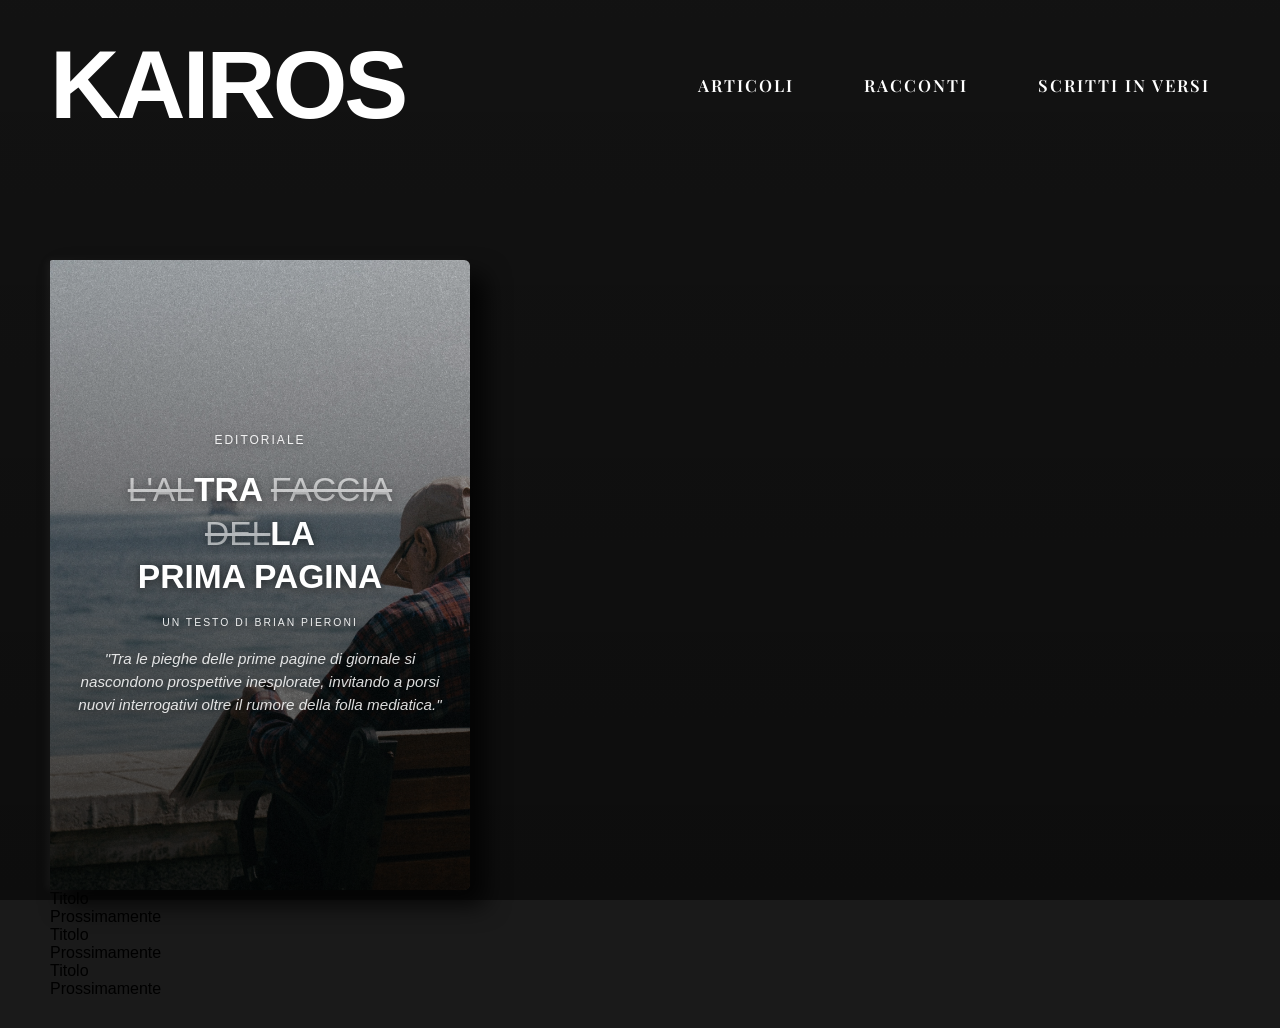
==== index.html @ 722c8439 "Update index.html" ====
<!DOCTYPE html>
<html lang="it">
<head>
    <meta charset="UTF-8">
    <meta name="viewport" content="width=device-width, initial-scale=1.0">
    <title>Kairos - L'altra faccia della prima pagina</title>
    
    <!-- Importazione dei font eleganti da Google -->
    <link rel="preconnect" href="https://fonts.googleapis.com">
    <link rel="preconnect" href="https://fonts.gstatic.com" crossorigin>
    <link href="https://fonts.googleapis.com/css2?family=Playfair+Display:ital,wght@0,400;0,600;0,800;1,400&display=swap" rel="stylesheet">
    
    <!-- Link al tuo file CSS -->
    <link rel="stylesheet" href="style.css?v=14">
</head>
<body>
    <div class="background-wrapper">
        
        <!-- ================= HEADER E MENU ================= -->
        <!-- Qui c'è il titolo KAIROS e le tue tre sezioni, intatti -->
        <header>
            <div class="logo">
                <a href="index.html">KAIROS</a>
            </div>
            <nav>
                <ul>
                    <li><a href="articoli.html">ARTICOLI</a></li>
                    <li><a href="racconti.html">RACCONTI</a></li>
                    <li><a href="scritti-in-versi.html">SCRITTI IN VERSI</a></li>
                </ul>
            </nav>
        </header>

        <!-- ================= CONTENUTO PRINCIPALE ================= -->
        <!-- Qui ci sono i due riquadri posizionati al di sotto di Kairos -->
                <!-- ================= CONTENUTO PRINCIPALE ================= -->
                <main>
            <div class="main-shelving-unit">
                
                <div class="shelf-vertical">
                    <div class="cinematic-text-box" style="background-image: url('Gray Retro Cinematic Documentary Film Launching Poster.png');">
                        <div class="box-overlay"></div>
                        <div class="cinematic-content">
                            <div class="cinematic-date">EDITORIALE</div>
                            <h2 style="font-size: 2.1rem; margin-bottom: 20px; line-height: 1.2;">
                                <del style="opacity: 0.6; font-weight: 300;">L'AL</del><strong>TRA</strong> 
                                <del style="opacity: 0.6; font-weight: 300;">FACCIA DEL</del><strong>LA</strong><br>
                                <strong>PRIMA PAGINA</strong>
                            </h2>
                            <div class="cinematic-author">Un testo di Brian Pieroni</div>
                            <p class="cinematic-quote" style="font-size: 0.95rem; line-height: 1.5;">
                                "Tra le pieghe delle prime pagine di giornale si nascondono prospettive inesplorate, 
                                invitando a porsi nuovi interrogativi oltre il rumore della folla mediatica."
                            </p>
                        </div>
                    </div>
                </div>

                <div class="shelf-horizontal">
                    
                    <div class="shelf-row top-shelf">
                        <div class="mini-book">Titolo<br>Prossimamente</div>
                        <div class="mini-book">Titolo<br>Prossimamente</div>
                    </div>
                    
                    <div class="shelf-row bottom-shelf">
                        <div class="mini-book">Titolo<br>Prossimamente</div>
                    </div>
    </div>
</body>
</html>
---- style.css ----
@import url('https://fonts.googleapis.com/css2?family=Playfair+Display:ital,wght@0,400;0,600&display=swap');
/* --- Reset di base --- */
* {
    margin: 0;
    padding: 0;
    box-sizing: border-box;
    font-family: 'Helvetica Neue', Arial, sans-serif;
}

body, html {
    height: 100%;
    background-color: #1a1a1a;
}

/* --- Sfondo a tutto schermo con overlay scuro --- */
.background-wrapper {
    position: relative;
    width: 100%;
    min-height: 100vh;
    background-image: linear-gradient(rgba(0, 0, 0, 0.3), rgba(0, 0, 0, 0.5)), url('https://images.unsplash.com/photo-1497032628192-86f99bcd76bc?q=80&w=2070');
    background-size: cover;
    background-position: center;
    background-attachment: fixed; 
    padding: 30px 50px;
}

/* --- Header e Navigazione --- */
header {
    display: flex;
    justify-content: space-between;
    align-items: center;
    margin-bottom: 120px;
    position: relative; 
    z-index: 9999; 
}

.logo a {
    font-size: 6rem;
    font-weight: 800;
    color: white;
    letter-spacing: -3px;
    text-transform: uppercase;
    text-decoration: none;
}

nav ul {
    display: flex;
    gap: 30px;
    list-style: none;
}

nav a {
    color: white;
    text-decoration: none;
    font-family: 'Playfair Display', 'Times New Roman', serif; /* Applica il font elegante */
    font-size: 1.05rem; /* Leggermente ingrandito per favorire la lettura */
    font-weight: 600;
    letter-spacing: 2px; /* Dà respiro alle lettere */
    display: inline-block; 
    padding: 15px 20px; 
    transition: color 0.2s ease;
}

nav a:hover {
    color: #2b78e4;
}

/* --- Contenitore Principale --- */
.container {
    max-width: 1300px;
    margin: 0 auto;
}

/* --- Titolo Evidenziato --- */
.main-heading {
    margin-bottom: 40px;
}

.highlight {
    background-color: white;
    color: black;
    font-size: 2.2rem;
    font-weight: 800;
    padding: 10px 15px;
    display: inline-block;
    letter-spacing: 1px;
}

.highlight del {
    font-weight: 500;
    color: #333;
}

/* =========================================
   STILI DELLA HOME PAGE (Griglia e Slider)
   ========================================= */

.content-grid {
    display: flex;
    flex-direction: column; /* Impila i riquadri uno sotto l'altro */
    gap: 50px; /* Crea un bel respiro tra l'editoriale e le letture */
    align-items: stretch;
}


/* =========================================
   Nuovo Box Letture: Effetto Apertura a Libro 3D
   ========================================= */
.book-container {
    width: 100%;
    max-width: 550px; /* Proporzione ideale per far apparire il riquadro come un vero libro */
    margin: 0 auto;
    perspective: 1500px; /* Crea la profondità per l'effetto 3D */
    padding: 10px 0;
}

.book {
    position: relative;
    width: 100%;
    aspect-ratio: 4 / 3; /* Rapporto ideale per dare spazio ai titoli dell'indice */
    min-height: 400px;
    transform-style: preserve-3d;
    transition: transform 0.5s ease;
}

/* Pagina Interna (L'Indice del Libro) */
.book-inside {
    position: absolute;
    top: 0; left: 0; width: 100%; height: 100%;
    background-color: #faf6eb; /* Splendido colore carta pergamena/avorio */
    padding: 40px 30px;
    display: flex;
    flex-direction: column;
    justify-content: center;
    align-items: center;
    box-shadow: inset 7px 0 20px rgba(0,0,0,0.15), 0 10px 25px rgba(0,0,0,0.2); /* Ombra realistica nella piega della rilegatura */
    border-radius: 0 4px 4px 0;
}

.book-inside h3 {
    font-family: 'Playfair Display', serif;
    font-size: 1.6rem;
    color: #111;
    margin-bottom: 25px;
    letter-spacing: 4px;
    border-bottom: 1px solid #ddd;
    padding-bottom: 8px;
    width: 50%;
    text-align: center;
}

.book-inside ul {
    list-style: none;
    padding: 0;
    margin: 0;
    width: 100%;
    text-align: center;
}

.book-inside li {
    margin-bottom: 18px;
}

/* Titoli dei libri nell'indice col font Playfair Display elegante */
/* Pagina Interna (L'Indice del Libro) */
.book-inside {
    position: absolute;
    top: 0; left: 0; width: 100%; height: 100%;
    background-color: #faf6eb;
    padding: 40px 30px;
    display: flex;
    flex-direction: column;
    justify-content: center;
    align-items: center;
    
    /* === EFFETTO FOGLI DI CARTA === */
    box-shadow: 
        inset 15px 0 30px rgba(0,0,0,0.12), /* Ombra curva profonda della rilegatura */
        3px 0 0 #fdfbf7,   /* Pagina 1 */
        4px 0 0 #dcd8c8,   /* Ombra tra le pagine */
        5px 0 0 #fdfbf7,   /* Pagina 2 */
        6px 0 0 #dcd8c8,   /* Ombra tra le pagine */
        7px 0 0 #fdfbf7,   /* Pagina 3 */
        12px 5px 20px rgba(0,0,0,0.25); /* Ombra del libro sul tavolo */
        
    border-radius: 2px 6px 6px 2px; /* Angoli destri leggermente arrotondati come i veri libri */
}


.book-cover {
    position: absolute;
    top: 0; left: 0; width: 100%; height: 100%;
    background-color: #333; 
    
    /* QUI DEVE ESSERCI IL NOME ESATTO TROVATO SU GITHUB */
    background-image: url('1160713.jpeg'); 
    
    background-size: cover;
    background-position: center;
    display: flex;
    justify-content: center;
    align-items: center;
    z-index: 5;
    transform-origin: left center;
    transition: transform 1.6s cubic-bezier(0.2, 0.9, 0.3, 1), box-shadow 1.6s ease;
    box-shadow: 5px 0 15px rgba(0,0,0,0.3);
    backface-visibility: hidden;
    border-radius: 0 4px 4px 0;
}

    
    /* === APERTURA RALLENTATA === */
    /* Portata a 1.6 secondi per un movimento dolce, pesante e solenne */
    transition: transform 1.6s cubic-bezier(0.2, 0.9, 0.3, 1), box-shadow 1.6s ease;
    
    box-shadow: 5px 0 15px rgba(0,0,0,0.3);
    backface-visibility: hidden;
    border-radius: 0 4px 4px 0;
}

}

.letture-overlay {
    position: absolute;
    top: 0; left: 0; right: 0; bottom: 0;
    background: rgba(0, 0, 0, 0.45);
}

.letture-title {
    position: relative;
    z-index: 2;
    color: white;
    font-family: 'Helvetica Neue', Helvetica, Arial, sans-serif;
    font-size: 3.5rem;
    font-weight: 800;
    letter-spacing: 6px;
    text-transform: uppercase;
    text-shadow: 0 4px 15px rgba(0,0,0,0.6);
    margin: 0;
}

/* === L'EFFETTO APERTURA === */
/* Quando l'utente passa il mouse sopra il blocco, la copertina ruota verso sinistra svelando l'indice sottostante */
.book-container:hover .book-cover {
    transform: rotateY(-140deg);
    box-shadow: -10px 10px 25px rgba(0,0,0,0.4);
}

/* =========================================
   Box di Testo Destro (Locandina Home)
   ========================================= */
/* =========================================
   Box di Testo Destro (Locandina Home)
   ========================================= */
/* =========================================
   1. Scaffale e Libro Editoriale
   ========================================= */

/* La nicchia della libreria */
.shelf-niche {
    width: 100%;
    max-width: 750px; /* Larghezza totale del mobile */
    margin: 0 auto;
    padding: 40px 60px; /* Lo spazio vuoto attorno al libro */
    background-color: #18110b; /* Il buio profondo dentro lo scaffale */
    
    /* I bordi che simulano il legno */
    border-top: 15px solid #3b2818; 
    border-left: 15px solid #3b2818;
    border-right: 15px solid #3b2818;
    border-bottom: 30px solid #2a1c10; /* La mensola vera e propria, più spessa */
    
    box-shadow: 
        inset 0 30px 40px rgba(0,0,0,0.9), /* Ombra della mensola superiore all'interno */
        0 15px 25px rgba(0,0,0,0.4); /* L'ombra dell'intero scaffale sulla parete del sito */
    border-radius: 4px;
    display: flex;
    justify-content: center;
}

/* Il libro (ex riquadro panoramico) */
.cinematic-text-box {
    position: relative;
    width: 100%;
    max-width: 420px; /* Molto più stretto, proporzione da libro */
    aspect-ratio: 2 / 3; /* Costringe il riquadro a mantenere una forma verticale */
    min-height: auto; 
    background-size: cover;
    background-position: center;
    display: flex;
    flex-direction: column;
    justify-content: center;
    align-items: center;
    text-align: center;
    padding: 30px 20px;
    
    /* Ombra del libro stesso sulla mensola + riflesso sul dorso */
    box-shadow: 15px 15px 25px rgba(0,0,0,0.8), -3px 0 10px rgba(255,255,255,0.05);
    border-radius: 2px 6px 6px 2px; /* Il lato destro è leggermente curvo come i fogli */
    overflow: hidden;
    transition: transform 0.3s ease;
}

.cinematic-text-box:hover {
    transform: scale(1.02); /* Un leggero zoom quando ci passi sopra */
}

/* L'overlay agisce SOLO dentro il riquadro. È quasi trasparente in alto e sfuma allo scuro in basso dove c'è il testo */
.box-overlay {
    position: absolute;
    top: 0; left: 0; right: 0; bottom: 0;
    background: linear-gradient(to bottom, rgba(0,0,0,0.1) 0%, rgba(0,0,0,0.7) 100%);
    z-index: 1;
}

/* Evitiamo ingrandimenti strani su schermi piccoli */
.cinematic-text-box:hover {
    transform: scale(1.01);
}
/* =========================================
   STILI DELLE PAGINE ARCHIVIO (Locandina 4:5)
   ========================================= */

.cinematic-list {
    display: flex;
    flex-wrap: wrap; /* Permette alle locandine di andare a capo */
    gap: 30px; /* Spazio tra una locandina e l'altra */
    justify-content: center; /* Centra le locandine sulla riga */
    margin-top: 40px;
    margin-bottom: 80px;
}

.cinematic-item {
    position: relative;
    width: 320px; /* Larghezza del riquadro su desktop */
    aspect-ratio: 4 / 5; /* Forza magicamente la proporzione esatta a 4:5 */
    height: auto; 
    min-height: auto;
    background-size: cover;
    background-position: center;
    /* Rimosso il background-attachment: fixed perché sui riquadri piccoli crea un effetto disallineato */
    text-decoration: none;
    display: flex;
    flex-direction: column;
    justify-content: center;
    align-items: center;
    text-align: center;
    padding: 25px;
    box-shadow: 0 15px 35px rgba(0,0,0,0.4);
    overflow: hidden;
    transition: transform 0.3s ease, box-shadow 0.3s ease;
}

/* Leggero sollevamento al passaggio del mouse */
.cinematic-item:hover {
    transform: translateY(-8px);
    box-shadow: 0 20px 45px rgba(0,0,0,0.6);
}

.cinematic-overlay {
    position: absolute;
    top: 0; left: 0; right: 0; bottom: 0;
    background: linear-gradient(to bottom, rgba(0,0,0,0.3), rgba(0,0,0,0.7));
    z-index: 1;
    transition: background 0.5s ease;
}

.cinematic-item:hover .cinematic-overlay {
    background: linear-gradient(to bottom, rgba(0,0,0,0.2), rgba(0,0,0,0.5));
}

.cinematic-content {
    position: relative;
    z-index: 2;
    color: white;
    text-shadow: 0 2px 10px rgba(0,0,0,0.6);
}

.cinematic-date {
    font-size: 0.75rem;
    letter-spacing: 2px;
    text-transform: uppercase;
    margin-bottom: 20px;
    opacity: 0.9;
}

/* Titolo ridimensionato per il formato 4:5 */
.cinematic-content h2 {
    font-family: 'Playfair Display', 'Times New Roman', serif;
    font-size: 2.2rem;
    font-weight: 400;
    line-height: 1.1;
    margin-bottom: 20px;
    letter-spacing: 0px;
}

.cinematic-author {
    font-size: 0.7rem;
    letter-spacing: 3px;
    text-transform: uppercase;
    margin-bottom: 25px;
    opacity: 0.9;
}

.cinematic-quote {
    font-size: 0.95rem;
    font-style: italic;
    opacity: 0.85;
    line-height: 1.5;
}

/* =========================================
   RESPONSIVE: SMARTPHONE E TABLET 
   ========================================= */
/* =========================================
   RESPONSIVE: SMARTPHONE E TABLET 
   ========================================= */

@media (max-width: 850px) {
    /* Riduci i margini della pagina */
    .background-wrapper {
        padding: 20px 10px;
    }

    /* Riorganizza Header e Menu in verticale */
    header {
        flex-direction: column;
        gap: 20px;
        margin-bottom: 50px;
    }
    
    .logo a {
        font-size: 3.5rem;
        letter-spacing: -1px;
    }

    nav ul {
        flex-wrap: wrap;
        justify-content: center;
        gap: 15px;
    }

    nav a {
        padding: 10px;
        font-size: 0.85rem;
    }

    /* Titolo Home */
    .highlight {
        font-size: 1.6rem;
    }

      /* Griglia in colonna per la Home - Ordine invertito per far salire l'editoriale */
       /* Griglia in colonna per la Home */
    .content-grid {
        display: flex;
        flex-direction: column; /* Assicurati che NON ci sia scritto column-reverse */
        gap: 20px;
    }

    .slider-area {
        min-height: 300px;
    }

    .slider-title {
        font-size: 1.1rem;
        padding: 30px 20px 15px 20px;
    }

           .cinematic-text-box {
        padding: 40px 20px;
        min-height: 380px;
    }
    }

    /* Adattamenti Locandina 4:5 per Cellulari (Pagine Archivio) */
    .cinematic-list {
        gap: 40px; /* Un po' più di respiro tra una e l'altra sul telefono */
    }

    .cinematic-item {
        width: 100%;
        max-width: 320px; /* Limite di larghezza per non sbordare */
        aspect-ratio: 4 / 5;
        height: auto;
        padding: 20px;
        margin: 0 auto; /* Centra perfettamente la locandina nello schermo */
    }
    
    .cinematic-content h2 {
        font-size: 1.8rem;
        margin-bottom: 15px;
    }
    
    .cinematic-author {
        font-size: 0.65rem;
        letter-spacing: 2px;
        margin-bottom: 20px;
    }
    
    .cinematic-quote {
        font-size: 0.9rem;
    }
    /* Adattamenti Libro 3D per Cellulari */
    .book-container {
        max-width: 100%;
        perspective: 1200px;
    }

    .book {
        aspect-ratio: auto;
        min-height: 350px;
    }

    .book-inside {
        padding: 30px 15px;
    }

    .book-inside h3 {
        font-size: 1.3rem;
        margin-bottom: 15px;
    }

    .book-inside li a {
        font-size: 1.15rem;
        margin-bottom: 5px;
    }

    .letture-title {
        font-size: 2.5rem;
    }
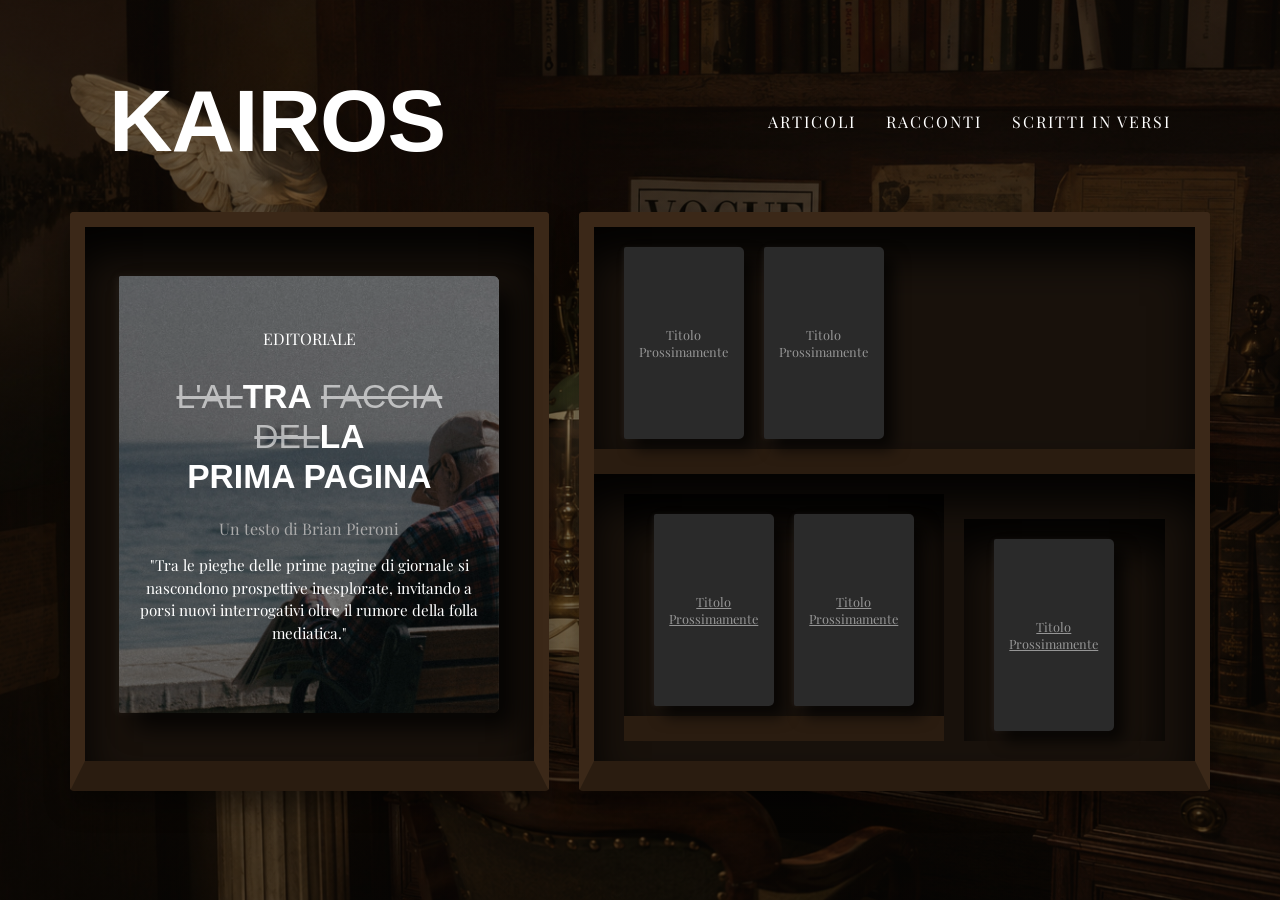
==== commit fb3b0c22: "Update index.html" ====
--- a/index.html
+++ b/index.html
@@ -64,8 +64,15 @@
                     </div>
                     
                     <div class="shelf-row bottom-shelf">
-                        <div class="mini-book">Titolo<br>Prossimamente</div>
+                                           <!-- Ripiano Superiore -->
+                    <div class="shelf-row top-shelf">
+                        <!-- Sostituisci "pagina-articolo.html" con il link vero e proprio del tuo scritto -->
+                        <a href="pagina-articolo.html" target="_blank" class="mini-book">Titolo<br>Prossimamente</a>
+                        <a href="pagina-articolo-2.html" target="_blank" class="mini-book">Titolo<br>Prossimamente</a>
                     </div>
-    </div>
-</body>
-</html>
+                    
+                    <!-- Ripiano Inferiore -->
+                    <div class="shelf-row bottom-shelf">
+                        <a href="pagina-articolo-3.html" target="_blank" class="mini-book">Titolo<br>Prossimamente</a>
+                    </div>
+
--- a/style.css
+++ b/style.css
@@ -1,115 +1,223 @@
-@import url('https://fonts.googleapis.com/css2?family=Playfair+Display:ital,wght@0,400;0,600&display=swap');
-/* --- Reset di base --- */
+/* =========================================
+   IMPOSTAZIONI GENERALI E HEADER
+   ========================================= */
 * {
+    box-sizing: border-box;
+}
+
+body {
     margin: 0;
     padding: 0;
-    box-sizing: border-box;
-    font-family: 'Helvetica Neue', Arial, sans-serif;
-}
-
-body, html {
-    height: 100%;
-    background-color: #1a1a1a;
-}
-
-/* --- Sfondo a tutto schermo con overlay scuro --- */
+    font-family: 'Playfair Display', serif;
+    background-color: #0a0a0a; /* Sfondo scuro attorno agli scaffali */
+    color: #ffffff;
+}
+/* --- Sfondo a tutto schermo con overlay Inchiostro e Legno Antico (SCHIARITO) --- */
 .background-wrapper {
     position: relative;
     width: 100%;
     min-height: 100vh;
-    background-image: linear-gradient(rgba(0, 0, 0, 0.3), rgba(0, 0, 0, 0.5)), url('https://images.unsplash.com/photo-1497032628192-86f99bcd76bc?q=80&w=2070');
+    
+    /* Ridotta l'opacità del filtro (ora a 0.35 e 0.55) per far risaltare la foto del tuo scrittoio */
+    background-image: linear-gradient(rgba(24, 17, 11, 0.35), rgba(10, 8, 5, 0.55)), url('EAD7E693-E516-4AEA-88E5-128EF74294D5.png');
+    
     background-size: cover;
     background-position: center;
     background-attachment: fixed; 
     padding: 30px 50px;
 }
 
-/* --- Header e Navigazione --- */
+
+
 header {
     display: flex;
     justify-content: space-between;
     align-items: center;
-    margin-bottom: 120px;
-    position: relative; 
-    z-index: 9999; 
+    padding: 40px 5%;
 }
 
 .logo a {
-    font-size: 6rem;
+    font-family: 'Helvetica Neue', Helvetica, Arial, sans-serif;
+    font-size: 5.5rem; /* Dimensione del titolo ingrandita */
     font-weight: 800;
-    color: white;
-    letter-spacing: -3px;
+    color: #ffffff;
+    text-decoration: none;
+    letter-spacing: -1px; /* Lettere leggermente più vicine per un effetto "testata di giornale" */
+}
+
+
+nav ul {
+    list-style: none;
+    display: flex;
+    gap: 30px;
+    margin: 0;
+    padding: 0;
+}
+
+nav a {
+    font-family: 'Playfair Display', serif;
+    color: #ffffff;
+    text-decoration: none;
+    font-size: 1rem;
+    letter-spacing: 2px;
     text-transform: uppercase;
-    text-decoration: none;
-}
-
-nav ul {
-    display: flex;
-    gap: 30px;
-    list-style: none;
-}
-
-nav a {
-    color: white;
-    text-decoration: none;
-    font-family: 'Playfair Display', 'Times New Roman', serif; /* Applica il font elegante */
-    font-size: 1.05rem; /* Leggermente ingrandito per favorire la lettura */
-    font-weight: 600;
-    letter-spacing: 2px; /* Dà respiro alle lettere */
-    display: inline-block; 
-    padding: 15px 20px; 
-    transition: color 0.2s ease;
+    transition: opacity 0.3s ease;
 }
 
 nav a:hover {
-    color: #2b78e4;
-}
-
-/* --- Contenitore Principale --- */
-.container {
-    max-width: 1300px;
-    margin: 0 auto;
-}
-
-/* --- Titolo Evidenziato --- */
-.main-heading {
-    margin-bottom: 40px;
-}
-
-.highlight {
-    background-color: white;
-    color: black;
+    opacity: 0.6;
+}
+
+/* =========================================
+   STRUTTURA A DOPPIO SCAFFALE (HOME)
+   ========================================= */
+
+/* Il contenitore principale che affianca i due mobili */
+.main-shelving-unit {
+    display: flex;
+    gap: 30px; /* Spazio tra lo scaffale sinistro e quello destro */
+    width: 100%;
+    max-width: 1400px;
+    margin: 0 auto 60px auto;
+    align-items: stretch; /* Obbliga destra e sinistra ad avere la stessa altezza */
+    padding: 0 20px;
+}
+
+/* Stile base condiviso: il legno scuro esterno */
+.shelf-vertical, .shelf-horizontal {
+    background-color: #18110b; /* Il buio interno allo scaffale */
+    border-top: 15px solid #3b2818; 
+    border-left: 15px solid #3b2818;
+    border-right: 15px solid #3b2818;
+    border-bottom: 30px solid #2a1c10; /* La mensola di base più spessa */
+    border-radius: 4px;
+    box-shadow: 0 15px 25px rgba(0,0,0,0.4);
+}
+
+/* --- 1. SCAFFALE SINISTRO (Box Editoriale) --- */
+.shelf-vertical {
+    flex: 0 0 42%; /* Allarga leggermente la colonna per far respirare il formato quadrato */
+    padding: 30px 20px; /* Riduce il legno vuoto per rimpicciolire lo scaffale */
+    display: flex;
+    justify-content: center;
+    align-items: center;
+    box-shadow: inset 0 30px 40px rgba(0,0,0,0.9), 0 15px 25px rgba(0,0,0,0.4);
+}
+
+/* --- 2. SCAFFALE DESTRO (Orizzontale a 2 piani per Archivio) --- */
+.shelf-horizontal {
+    flex: 1; /* Prende tutto lo spazio rimanente a destra */
+    display: flex;
+    flex-direction: column; /* Impila i due ripiani uno sull'altro */
+    padding: 0; 
+}
+
+/* I singoli ripiani della libreria */
+.shelf-row {
+    flex: 1; /* Si dividono l'altezza a metà perfetta */
+    display: flex;
+    align-items: flex-end; /* I libri poggiano "fisicamente" in basso sulla mensola */
+    padding: 20px 30px;
+    gap: 20px; /* Spazio tra i vari libricini */
+    box-shadow: inset 0 30px 40px rgba(0,0,0,0.9);
+}
+
+/* L'asse di legno centrale che divide i ripiani */
+.top-shelf {
+    border-bottom: 25px solid #2a1c10;
+}
+
+
+/* =========================================
+   STILI DEI LIBRI (Copertina grande e piccoli)
+   ========================================= */
+
+/* L'Editoriale Grande (Formato Quadrato) */
+.cinematic-text-box {
+    position: relative;
+    width: 100%;
+    max-width: 380px; 
+    aspect-ratio: 1 / 1.15; /* Proporzione per renderlo simile a un quadrato */
+    background-size: cover;
+    background-position: center;
+    display: flex;
+    flex-direction: column;
+    justify-content: center;
+    align-items: center;
+    text-align: center;
+    padding: 25px 15px; /* Adatta lo spazio interno */
+    box-shadow: 15px 15px 25px rgba(0,0,0,0.8), -3px 0 10px rgba(255,255,255,0.05);
+    border-radius: 2px 6px 6px 2px;
+    overflow: hidden;
+    transition: transform 0.3s ease;
+}
+
+.cinematic-text-box:hover {
+    transform: scale(1.02);
+}
+
+/* Testi interni all'editoriale */
+.box-overlay {
+    position: absolute;
+    top: 0; left: 0; right: 0; bottom: 0;
+    background: rgba(0, 0, 0, 0.45);
+    z-index: 1;
+}
+
+.cinematic-content {
+    position: relative;
+    z-index: 2;
+}
+
+.cinematic-content h2 {
+    font-family: 'Helvetica Neue', Arial, sans-serif; /* Sostituito il font classico con quello moderno */
     font-size: 2.2rem;
-    font-weight: 800;
-    padding: 10px 15px;
-    display: inline-block;
-    letter-spacing: 1px;
-}
-
-.highlight del {
-    font-weight: 500;
-    color: #333;
-}
+    font-weight: 400;
+    line-height: 1.1;
+    margin-bottom: 20px;
+    letter-spacing: 0px;
+}
+
+
+
+.cinematic-author { margin-top: 15px; color: #aaa; }
+
+
+/* I libricini segnaposto per gli articoli futuri */
+.mini-book {
+    width: 120px;
+    aspect-ratio: 2 / 3.2;
+    background-color: #2a2a2a;
+    border-radius: 2px 5px 5px 2px;
+    box-shadow: 10px 10px 15px rgba(0,0,0,0.7), -2px 0 5px rgba(255,255,255,0.05);
+    display: flex;
+    justify-content: center;
+    align-items: center;
+    text-align: center;
+    padding: 10px;
+    color: rgba(255,255,255,0.5);
+    font-family: 'Playfair Display', serif;
+    font-size: 0.8rem;
+    transition: transform 0.2s ease;
+    cursor: pointer;
+    margin-bottom: -10px; /* Diamo l'effetto che poggino sul legno */
+}
+
+.mini-book:hover {
+    transform: translateY(-10px);
+    background-color: #333;
+    color: #fff;
+}
+
 
 /* =========================================
-   STILI DELLA HOME PAGE (Griglia e Slider)
+   LIBRO 3D "LETTURE" (In fondo alla pagina)
    ========================================= */
 
-.content-grid {
-    display: flex;
-    flex-direction: column; /* Impila i riquadri uno sotto l'altro */
-    gap: 50px; /* Crea un bel respiro tra l'editoriale e le letture */
-    align-items: stretch;
-}
-
-
-/* =========================================
-   Nuovo Box Letture: Effetto Apertura a Libro 3D
-   ========================================= */
 .book-container {
     width: 100%;
-    max-width: 550px; /* Proporzione ideale per far apparire il riquadro come un vero libro */
-    margin: 0 auto;
+    max-width: 550px; 
+    margin: 40px auto;
     perspective: 1500px; /* Crea la profondità per l'effetto 3D */
     padding: 10px 0;
 }
@@ -117,7 +225,7 @@
 .book {
     position: relative;
     width: 100%;
-    aspect-ratio: 4 / 3; /* Rapporto ideale per dare spazio ai titoli dell'indice */
+    aspect-ratio: 4 / 3; 
     min-height: 400px;
     transform-style: preserve-3d;
     transition: transform 0.5s ease;
@@ -127,14 +235,24 @@
 .book-inside {
     position: absolute;
     top: 0; left: 0; width: 100%; height: 100%;
-    background-color: #faf6eb; /* Splendido colore carta pergamena/avorio */
+    background-color: #faf6eb; /* Colore carta pergamena/avorio */
     padding: 40px 30px;
     display: flex;
     flex-direction: column;
     justify-content: center;
     align-items: center;
-    box-shadow: inset 7px 0 20px rgba(0,0,0,0.15), 0 10px 25px rgba(0,0,0,0.2); /* Ombra realistica nella piega della rilegatura */
-    border-radius: 0 4px 4px 0;
+    
+    /* Effetto 3D Fogli di Carta Sovrapposti */
+    box-shadow: 
+        inset 15px 0 30px rgba(0,0,0,0.12), 
+        3px 0 0 #fdfbf7,   
+        4px 0 0 #dcd8c8,   
+        5px 0 0 #fdfbf7,   
+        6px 0 0 #dcd8c8,   
+        7px 0 0 #fdfbf7,   
+        12px 5px 20px rgba(0,0,0,0.25); 
+        
+    border-radius: 2px 6px 6px 2px;
 }
 
 .book-inside h3 {
@@ -157,43 +275,42 @@
     text-align: center;
 }
 
-.book-inside li {
-    margin-bottom: 18px;
-}
-
-/* Titoli dei libri nell'indice col font Playfair Display elegante */
-/* Pagina Interna (L'Indice del Libro) */
-.book-inside {
-    position: absolute;
-    top: 0; left: 0; width: 100%; height: 100%;
-    background-color: #faf6eb;
-    padding: 40px 30px;
-    display: flex;
-    flex-direction: column;
-    justify-content: center;
-    align-items: center;
-    
-    /* === EFFETTO FOGLI DI CARTA === */
-    box-shadow: 
-        inset 15px 0 30px rgba(0,0,0,0.12), /* Ombra curva profonda della rilegatura */
-        3px 0 0 #fdfbf7,   /* Pagina 1 */
-        4px 0 0 #dcd8c8,   /* Ombra tra le pagine */
-        5px 0 0 #fdfbf7,   /* Pagina 2 */
-        6px 0 0 #dcd8c8,   /* Ombra tra le pagine */
-        7px 0 0 #fdfbf7,   /* Pagina 3 */
-        12px 5px 20px rgba(0,0,0,0.25); /* Ombra del libro sul tavolo */
-        
-    border-radius: 2px 6px 6px 2px; /* Angoli destri leggermente arrotondati come i veri libri */
-}
-
-
+.book-inside li { margin-bottom: 18px; }
+
+.book-inside li a {
+    font-family: 'Playfair Display', serif;
+    font-size: 1.35rem;
+    color: #222;
+    text-decoration: none;
+    font-style: italic;
+    transition: color 0.2s ease, transform 0.2s ease;
+    display: inline-block;
+}
+
+.book-inside li a:hover {
+    color: #8b0000;
+    transform: scale(1.03);
+}
+
+.book-inside .view-all {
+    font-family: 'Helvetica Neue', Arial, sans-serif;
+    font-size: 0.85rem;
+    font-style: normal;
+    text-transform: uppercase;
+    letter-spacing: 2px;
+    font-weight: 700;
+    color: #666;
+    margin-top: 15px;
+}
+
+/* Copertina frontale del libro (Libreria) */
 .book-cover {
     position: absolute;
     top: 0; left: 0; width: 100%; height: 100%;
     background-color: #333; 
     
-    /* QUI DEVE ESSERCI IL NOME ESATTO TROVATO SU GITHUB */
-    background-image: url('1160713.jpeg'); 
+    /* ATTENZIONE: Assicurati che il nome del file sia corretto! */
+    background-image: url('libreria.jpg'); 
     
     background-size: cover;
     background-position: center;
@@ -202,22 +319,12 @@
     align-items: center;
     z-index: 5;
     transform-origin: left center;
+    
+    /* Transizione portata a 1.6s per un'apertura lenta e solenne */
     transition: transform 1.6s cubic-bezier(0.2, 0.9, 0.3, 1), box-shadow 1.6s ease;
     box-shadow: 5px 0 15px rgba(0,0,0,0.3);
     backface-visibility: hidden;
     border-radius: 0 4px 4px 0;
-}
-
-    
-    /* === APERTURA RALLENTATA === */
-    /* Portata a 1.6 secondi per un movimento dolce, pesante e solenne */
-    transition: transform 1.6s cubic-bezier(0.2, 0.9, 0.3, 1), box-shadow 1.6s ease;
-    
-    box-shadow: 5px 0 15px rgba(0,0,0,0.3);
-    backface-visibility: hidden;
-    border-radius: 0 4px 4px 0;
-}
-
 }
 
 .letture-overlay {
@@ -239,272 +346,87 @@
     margin: 0;
 }
 
-/* === L'EFFETTO APERTURA === */
-/* Quando l'utente passa il mouse sopra il blocco, la copertina ruota verso sinistra svelando l'indice sottostante */
+/* Animazione di apertura */
 .book-container:hover .book-cover {
     transform: rotateY(-140deg);
     box-shadow: -10px 10px 25px rgba(0,0,0,0.4);
 }
 
+
 /* =========================================
-   Box di Testo Destro (Locandina Home)
+   ADATTAMENTO PER DISPOSITIVI MOBILI
    ========================================= */
-/* =========================================
-   Box di Testo Destro (Locandina Home)
-   ========================================= */
-/* =========================================
-   1. Scaffale e Libro Editoriale
-   ========================================= */
-
-/* La nicchia della libreria */
-.shelf-niche {
-    width: 100%;
-    max-width: 750px; /* Larghezza totale del mobile */
-    margin: 0 auto;
-    padding: 40px 60px; /* Lo spazio vuoto attorno al libro */
-    background-color: #18110b; /* Il buio profondo dentro lo scaffale */
-    
-    /* I bordi che simulano il legno */
-    border-top: 15px solid #3b2818; 
-    border-left: 15px solid #3b2818;
-    border-right: 15px solid #3b2818;
-    border-bottom: 30px solid #2a1c10; /* La mensola vera e propria, più spessa */
-    
-    box-shadow: 
-        inset 0 30px 40px rgba(0,0,0,0.9), /* Ombra della mensola superiore all'interno */
-        0 15px 25px rgba(0,0,0,0.4); /* L'ombra dell'intero scaffale sulla parete del sito */
-    border-radius: 4px;
-    display: flex;
-    justify-content: center;
-}
-
-/* Il libro (ex riquadro panoramico) */
-.cinematic-text-box {
-    position: relative;
-    width: 100%;
-    max-width: 420px; /* Molto più stretto, proporzione da libro */
-    aspect-ratio: 2 / 3; /* Costringe il riquadro a mantenere una forma verticale */
-    min-height: auto; 
-    background-size: cover;
-    background-position: center;
-    display: flex;
-    flex-direction: column;
-    justify-content: center;
-    align-items: center;
-    text-align: center;
-    padding: 30px 20px;
-    
-    /* Ombra del libro stesso sulla mensola + riflesso sul dorso */
-    box-shadow: 15px 15px 25px rgba(0,0,0,0.8), -3px 0 10px rgba(255,255,255,0.05);
-    border-radius: 2px 6px 6px 2px; /* Il lato destro è leggermente curvo come i fogli */
-    overflow: hidden;
-    transition: transform 0.3s ease;
-}
-
-.cinematic-text-box:hover {
-    transform: scale(1.02); /* Un leggero zoom quando ci passi sopra */
-}
-
-/* L'overlay agisce SOLO dentro il riquadro. È quasi trasparente in alto e sfuma allo scuro in basso dove c'è il testo */
-.box-overlay {
-    position: absolute;
-    top: 0; left: 0; right: 0; bottom: 0;
-    background: linear-gradient(to bottom, rgba(0,0,0,0.1) 0%, rgba(0,0,0,0.7) 100%);
-    z-index: 1;
-}
-
-/* Evitiamo ingrandimenti strani su schermi piccoli */
-.cinematic-text-box:hover {
-    transform: scale(1.01);
-}
-/* =========================================
-   STILI DELLE PAGINE ARCHIVIO (Locandina 4:5)
-   ========================================= */
-
-.cinematic-list {
-    display: flex;
-    flex-wrap: wrap; /* Permette alle locandine di andare a capo */
-    gap: 30px; /* Spazio tra una locandina e l'altra */
-    justify-content: center; /* Centra le locandine sulla riga */
-    margin-top: 40px;
-    margin-bottom: 80px;
-}
-
-.cinematic-item {
-    position: relative;
-    width: 320px; /* Larghezza del riquadro su desktop */
-    aspect-ratio: 4 / 5; /* Forza magicamente la proporzione esatta a 4:5 */
-    height: auto; 
-    min-height: auto;
-    background-size: cover;
-    background-position: center;
-    /* Rimosso il background-attachment: fixed perché sui riquadri piccoli crea un effetto disallineato */
-    text-decoration: none;
-    display: flex;
-    flex-direction: column;
-    justify-content: center;
-    align-items: center;
-    text-align: center;
-    padding: 25px;
-    box-shadow: 0 15px 35px rgba(0,0,0,0.4);
-    overflow: hidden;
-    transition: transform 0.3s ease, box-shadow 0.3s ease;
-}
-
-/* Leggero sollevamento al passaggio del mouse */
-.cinematic-item:hover {
-    transform: translateY(-8px);
-    box-shadow: 0 20px 45px rgba(0,0,0,0.6);
-}
-
-.cinematic-overlay {
-    position: absolute;
-    top: 0; left: 0; right: 0; bottom: 0;
-    background: linear-gradient(to bottom, rgba(0,0,0,0.3), rgba(0,0,0,0.7));
-    z-index: 1;
-    transition: background 0.5s ease;
-}
-
-.cinematic-item:hover .cinematic-overlay {
-    background: linear-gradient(to bottom, rgba(0,0,0,0.2), rgba(0,0,0,0.5));
-}
-
-.cinematic-content {
-    position: relative;
-    z-index: 2;
-    color: white;
-    text-shadow: 0 2px 10px rgba(0,0,0,0.6);
-}
-
-.cinematic-date {
-    font-size: 0.75rem;
-    letter-spacing: 2px;
-    text-transform: uppercase;
-    margin-bottom: 20px;
-    opacity: 0.9;
-}
-
-/* Titolo ridimensionato per il formato 4:5 */
-.cinematic-content h2 {
-    font-family: 'Playfair Display', 'Times New Roman', serif;
-    font-size: 2.2rem;
-    font-weight: 400;
-    line-height: 1.1;
-    margin-bottom: 20px;
-    letter-spacing: 0px;
-}
-
-.cinematic-author {
-    font-size: 0.7rem;
-    letter-spacing: 3px;
-    text-transform: uppercase;
-    margin-bottom: 25px;
-    opacity: 0.9;
-}
-
-.cinematic-quote {
-    font-size: 0.95rem;
-    font-style: italic;
-    opacity: 0.85;
-    line-height: 1.5;
-}
-
-/* =========================================
-   RESPONSIVE: SMARTPHONE E TABLET 
-   ========================================= */
-/* =========================================
-   RESPONSIVE: SMARTPHONE E TABLET 
-   ========================================= */
-
-@media (max-width: 850px) {
-    /* Riduci i margini della pagina */
+
+@media (max-width: 700px) {
+    /* 1. Riduciamo gli spazi morti ai lati */
     .background-wrapper {
-        padding: 20px 10px;
-    }
-
-    /* Riorganizza Header e Menu in verticale */
+        padding: 15px 10px;
+    }
+
+    /* 2. Header e Menu che vanno a capo senza scardinare lo schermo */
     header {
         flex-direction: column;
-        gap: 20px;
-        margin-bottom: 50px;
+        gap: 15px;
+        padding: 20px 0;
+        margin-bottom: 40px;
     }
     
     .logo a {
-        font-size: 3.5rem;
+        font-size: 3.2rem; /* Ridotto leggermente per entrare anche sugli schermi stretti */
         letter-spacing: -1px;
     }
 
     nav ul {
-        flex-wrap: wrap;
+        flex-wrap: wrap; /* FONDAMENTALE: fa andare a capo i tasti del menu se non c'è spazio! */
         justify-content: center;
         gap: 15px;
     }
 
     nav a {
-        padding: 10px;
         font-size: 0.85rem;
-    }
-
-    /* Titolo Home */
-    .highlight {
-        font-size: 1.6rem;
-    }
-
-      /* Griglia in colonna per la Home - Ordine invertito per far salire l'editoriale */
-       /* Griglia in colonna per la Home */
-    .content-grid {
-        display: flex;
-        flex-direction: column; /* Assicurati che NON ci sia scritto column-reverse */
-        gap: 20px;
-    }
-
-    .slider-area {
-        min-height: 300px;
-    }
-
-    .slider-title {
-        font-size: 1.1rem;
-        padding: 30px 20px 15px 20px;
-    }
-
-           .cinematic-text-box {
-        padding: 40px 20px;
-        min-height: 380px;
-    }
-    }
-
-    /* Adattamenti Locandina 4:5 per Cellulari (Pagine Archivio) */
-    .cinematic-list {
-        gap: 40px; /* Un po' più di respiro tra una e l'altra sul telefono */
-    }
-
-    .cinematic-item {
-        width: 100%;
-        max-width: 320px; /* Limite di larghezza per non sbordare */
-        aspect-ratio: 4 / 5;
-        height: auto;
-        padding: 20px;
-        margin: 0 auto; /* Centra perfettamente la locandina nello schermo */
-    }
-    
+        padding: 5px 10px;
+    }
+    
+    /* 3. Scaffali incolonnati e proporzionati */
+    .main-shelving-unit {
+        flex-direction: column;
+        gap: 40px;
+        padding: 0 10px;
+    }
+    
+    .shelf-vertical {
+        max-width: 100%;
+        padding: 20px 15px;
+    }
+
+    /* 4. Il libro editoriale: impediamo che esca dai bordi laterali */
+    .cinematic-text-box {
+        max-width: 100%; 
+        aspect-ratio: auto;
+        min-height: 400px;
+        padding: 30px 15px;
+    }
+
     .cinematic-content h2 {
-        font-size: 1.8rem;
-        margin-bottom: 15px;
-    }
-    
-    .cinematic-author {
-        font-size: 0.65rem;
-        letter-spacing: 2px;
-        margin-bottom: 20px;
-    }
-    
-    .cinematic-quote {
-        font-size: 0.9rem;
-    }
-    /* Adattamenti Libro 3D per Cellulari */
+        font-size: 1.8rem; /* Titolo del manifesto rimpicciolito per il telefono */
+    }
+    
+    .shelf-horizontal {
+        min-height: auto; 
+    }
+
+    /* I libricini futuri si impilano ordinatamente senza uscire dallo schermo */
+    .shelf-row {
+        flex-wrap: wrap; /* Li fa andare a capo se non c'entrano sulla mensola */
+        justify-content: center;
+        padding: 20px 15px;
+    }
+    
+    /* 5. Adattamenti Libro 3D Letture per Cellulari */
     .book-container {
         max-width: 100%;
         perspective: 1200px;
+        padding: 0 10px;
     }
 
     .book {
@@ -516,17 +438,7 @@
         padding: 30px 15px;
     }
 
-    .book-inside h3 {
-        font-size: 1.3rem;
-        margin-bottom: 15px;
-    }
-
-    .book-inside li a {
-        font-size: 1.15rem;
-        margin-bottom: 5px;
-    }
-
-    .letture-title {
-        font-size: 2.5rem;
-    }
-
+    .book-inside h3 { font-size: 1.3rem; margin-bottom: 15px; }
+    .book-inside li a { font-size: 1.1rem; margin-bottom: 5px; }
+    .letture-title { font-size: 2.2rem; }
+}
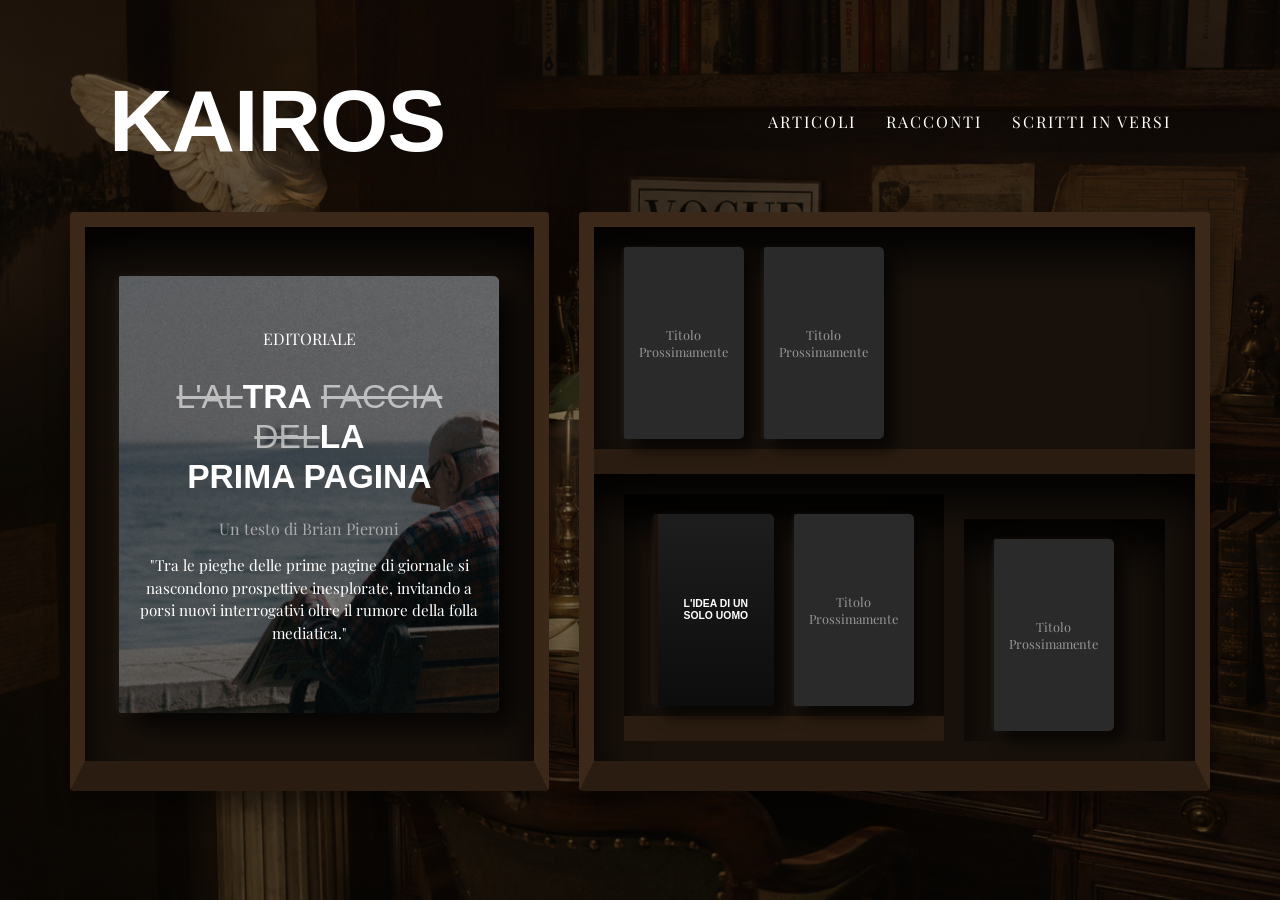
==== commit 81c1fb6d: "Update index.html" ====
--- a/index.html
+++ b/index.html
@@ -64,12 +64,20 @@
                     </div>
                     
                     <div class="shelf-row bottom-shelf">
-                                           <!-- Ripiano Superiore -->
+                                                    <!-- Ripiano Superiore -->
                     <div class="shelf-row top-shelf">
-                        <!-- Sostituisci "pagina-articolo.html" con il link vero e proprio del tuo scritto -->
+                        
+                        <!-- PRIMO LIBRO (Ulisse di Nolan) -->
+                        <!-- Ricordati di mettere il nome della foto del mare al posto di copertina.jpg -->
+                        <a href="pagina-articolo.html" target="_blank" class="mini-book" style="background-image: linear-gradient(rgba(0,0,0,0.3), rgba(0,0,0,0.7)), url('copertina.jpg'); background-size: cover; background-position: center; border-left: 4px solid #1a110b; color: white;">
+                            <span style="font-family: 'Helvetica Neue', Arial, sans-serif; font-size: 0.65rem; font-weight: bold; letter-spacing: 0px; line-height: 1.2;">L'IDEA DI UN<br>SOLO UOMO</span>
+                        </a>
+                        
+                        <!-- SECONDO LIBRO (Vuoto) -->
                         <a href="pagina-articolo.html" target="_blank" class="mini-book">Titolo<br>Prossimamente</a>
-                        <a href="pagina-articolo-2.html" target="_blank" class="mini-book">Titolo<br>Prossimamente</a>
+                        
                     </div>
+
                     
                     <!-- Ripiano Inferiore -->
                     <div class="shelf-row bottom-shelf">
--- a/style.css
+++ b/style.css
@@ -183,7 +183,7 @@
 .cinematic-author { margin-top: 15px; color: #aaa; }
 
 
-/* I libricini segnaposto per gli articoli futuri */
+/* I libricini segnaposto (Ora diventati Link) */
 .mini-book {
     width: 120px;
     aspect-ratio: 2 / 3.2;
@@ -198,17 +198,25 @@
     color: rgba(255,255,255,0.5);
     font-family: 'Playfair Display', serif;
     font-size: 0.8rem;
-    transition: transform 0.2s ease;
     cursor: pointer;
-    margin-bottom: -10px; /* Diamo l'effetto che poggino sul legno */
-}
-
+    margin-bottom: -10px; /* Li fa poggiare sulla mensola */
+    
+    /* NUOVE REGOLE PER IL LINK E L'ANIMAZIONE */
+    text-decoration: none; /* Toglie la fastidiosa riga sotto il testo del link */
+    position: relative; 
+    z-index: 50; /* Livello di base */
+    transform-origin: bottom center; /* Fondamentale: si ingrandisce verso l'alto, restando poggiato al legno */
+    transition: all 0.4s cubic-bezier(0.175, 0.885, 0.32, 1.275); /* Movimento elastico e realistico */
+}
+
+/* L'effetto quando ci passi sopra col mouse */
 .mini-book:hover {
-    transform: translateY(-10px);
-    background-color: #333;
+    transform: scale(1.6); /* Si ingrandisce del 60% per farsi leggere bene */
+    background-color: #3b2818; /* Prende un colore caldo da copertina in pelle */
     color: #fff;
-}
-
+    z-index: 10; /* Balza in primissimo piano coprendo i bordi dello scaffale */
+    box-shadow: 15px 30px 40px rgba(0,0,0,0.9), -2px 0 10px rgba(255,255,255,0.1);
+}
 
 /* =========================================
    LIBRO 3D "LETTURE" (In fondo alla pagina)
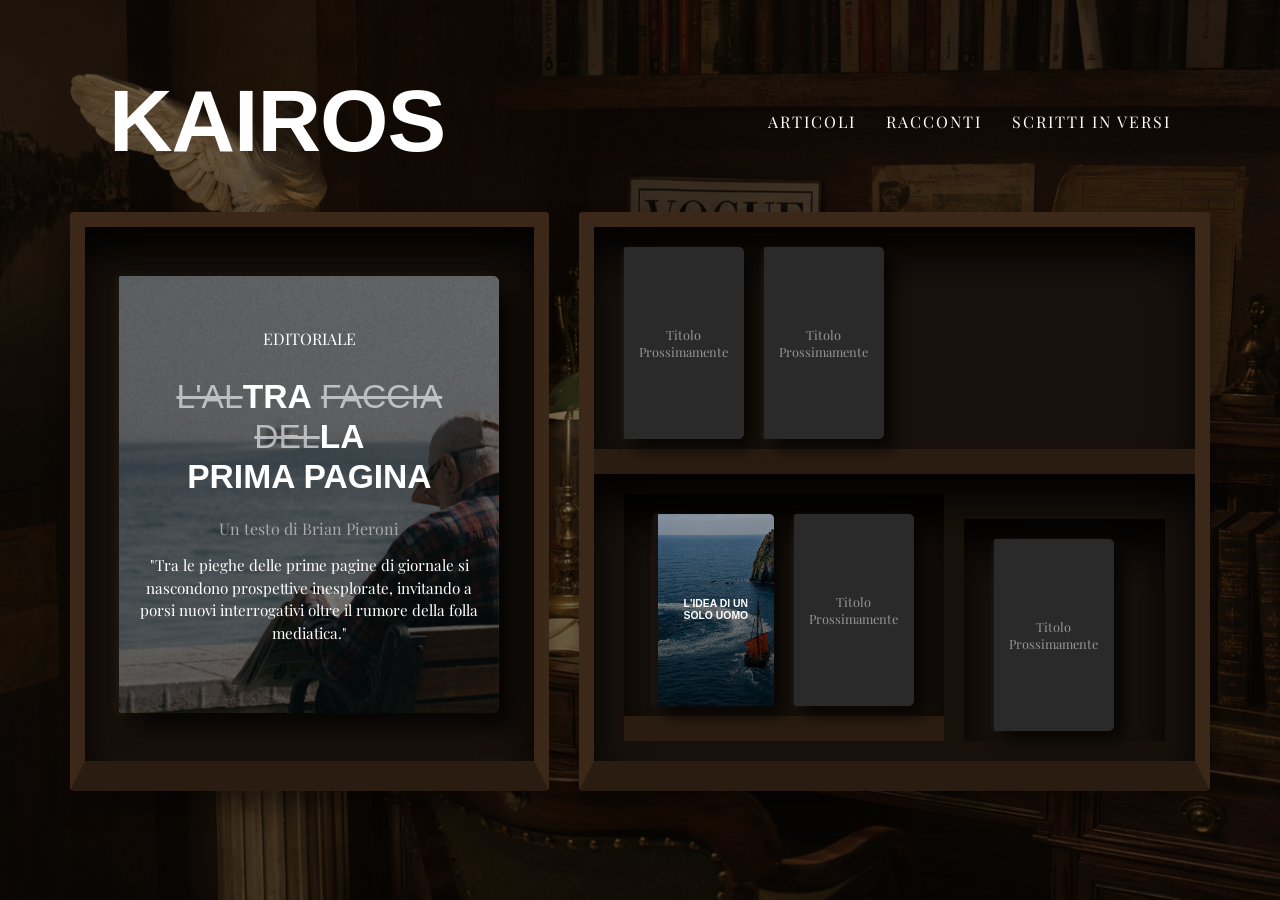
==== commit e34f0dd3: "Update index.html" ====
--- a/index.html
+++ b/index.html
@@ -69,7 +69,7 @@
                         
                         <!-- PRIMO LIBRO (Ulisse di Nolan) -->
                         <!-- Ricordati di mettere il nome della foto del mare al posto di copertina.jpg -->
-                        <a href="pagina-articolo.html" target="_blank" class="mini-book" style="background-image: linear-gradient(rgba(0,0,0,0.3), rgba(0,0,0,0.7)), url('copertina.jpg'); background-size: cover; background-position: center; border-left: 4px solid #1a110b; color: white;">
+                        <a href="pagina-articolo.html" target="_blank" class="mini-book" style="background-image: linear-gradient(rgba(0,0,0,0.3), rgba(0,0,0,0.7)), url('8C77115A-5A6C-4213-9BA8-5F8C6F8B90FF.png'); background-size: cover; background-position: center; border-left: 4px solid #1a110b; color: white;">
                             <span style="font-family: 'Helvetica Neue', Arial, sans-serif; font-size: 0.65rem; font-weight: bold; letter-spacing: 0px; line-height: 1.2;">L'IDEA DI UN<br>SOLO UOMO</span>
                         </a>
                         
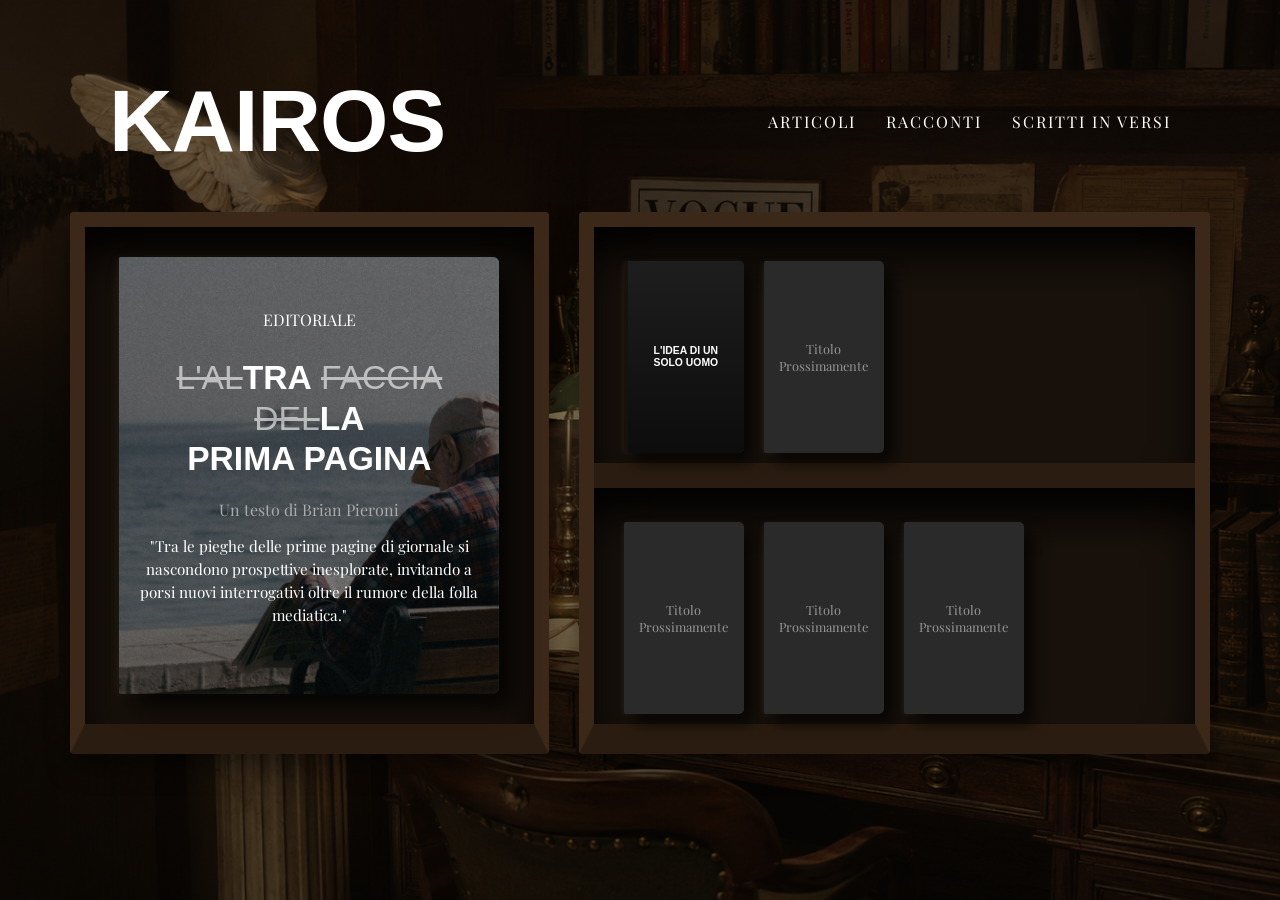
==== commit ab1ae3fb: "Update index.html" ====
--- a/index.html
+++ b/index.html
@@ -56,31 +56,33 @@
                     </div>
                 </div>
 
+                              <!-- 2. SCAFFALE DESTRO: LIBRERIA ARCHIVIO (Due piani) -->
                 <div class="shelf-horizontal">
                     
-                    <div class="shelf-row top-shelf">
-                        <div class="mini-book">Titolo<br>Prossimamente</div>
-                        <div class="mini-book">Titolo<br>Prossimamente</div>
-                    </div>
-                    
-                    <div class="shelf-row bottom-shelf">
-                                                    <!-- Ripiano Superiore -->
+                    <!-- Ripiano Superiore -->
                     <div class="shelf-row top-shelf">
                         
-                        <!-- PRIMO LIBRO (Ulisse di Nolan) -->
-                        <!-- Ricordati di mettere il nome della foto del mare al posto di copertina.jpg -->
-                        <a href="pagina-articolo.html" target="_blank" class="mini-book" style="background-image: linear-gradient(rgba(0,0,0,0.3), rgba(0,0,0,0.7)), url('8C77115A-5A6C-4213-9BA8-5F8C6F8B90FF.png'); background-size: cover; background-position: center; border-left: 4px solid #1a110b; color: white;">
+                        <!-- 1. PRIMO LIBRO IN ALTO (L'Idea di un solo uomo) -->
+                        <!-- Sostituisci 'copertina.jpg' con il nome reale della tua foto del mare -->
+                        <a href="pagina-articolo.html" target="_blank" class="mini-book" style="background-image: linear-gradient(rgba(0,0,0,0.3), rgba(0,0,0,0.7)), url('copertina.jpg'); background-size: cover; background-position: center; border-left: 4px solid #1a110b; color: white;">
                             <span style="font-family: 'Helvetica Neue', Arial, sans-serif; font-size: 0.65rem; font-weight: bold; letter-spacing: 0px; line-height: 1.2;">L'IDEA DI UN<br>SOLO UOMO</span>
                         </a>
                         
-                        <!-- SECONDO LIBRO (Vuoto) -->
+                        <!-- 2. SECONDO LIBRO IN ALTO (Vuoto) -->
+                        <a href="pagina-articolo.html" target="_blank" class="mini-book">Titolo<br>Prossimamente</a>
+                        
+                    </div>
+                    
+                    <!-- Ripiano Inferiore -->
+                    <div class="shelf-row bottom-shelf">
+                        
+                        <!-- 3 LIBRI VUOTI IN BASSO -->
+                        <a href="pagina-articolo.html" target="_blank" class="mini-book">Titolo<br>Prossimamente</a>
+                        <a href="pagina-articolo.html" target="_blank" class="mini-book">Titolo<br>Prossimamente</a>
                         <a href="pagina-articolo.html" target="_blank" class="mini-book">Titolo<br>Prossimamente</a>
                         
                     </div>
 
-                    
-                    <!-- Ripiano Inferiore -->
-                    <div class="shelf-row bottom-shelf">
-                        <a href="pagina-articolo-3.html" target="_blank" class="mini-book">Titolo<br>Prossimamente</a>
-                    </div>
+                </div>
 
+
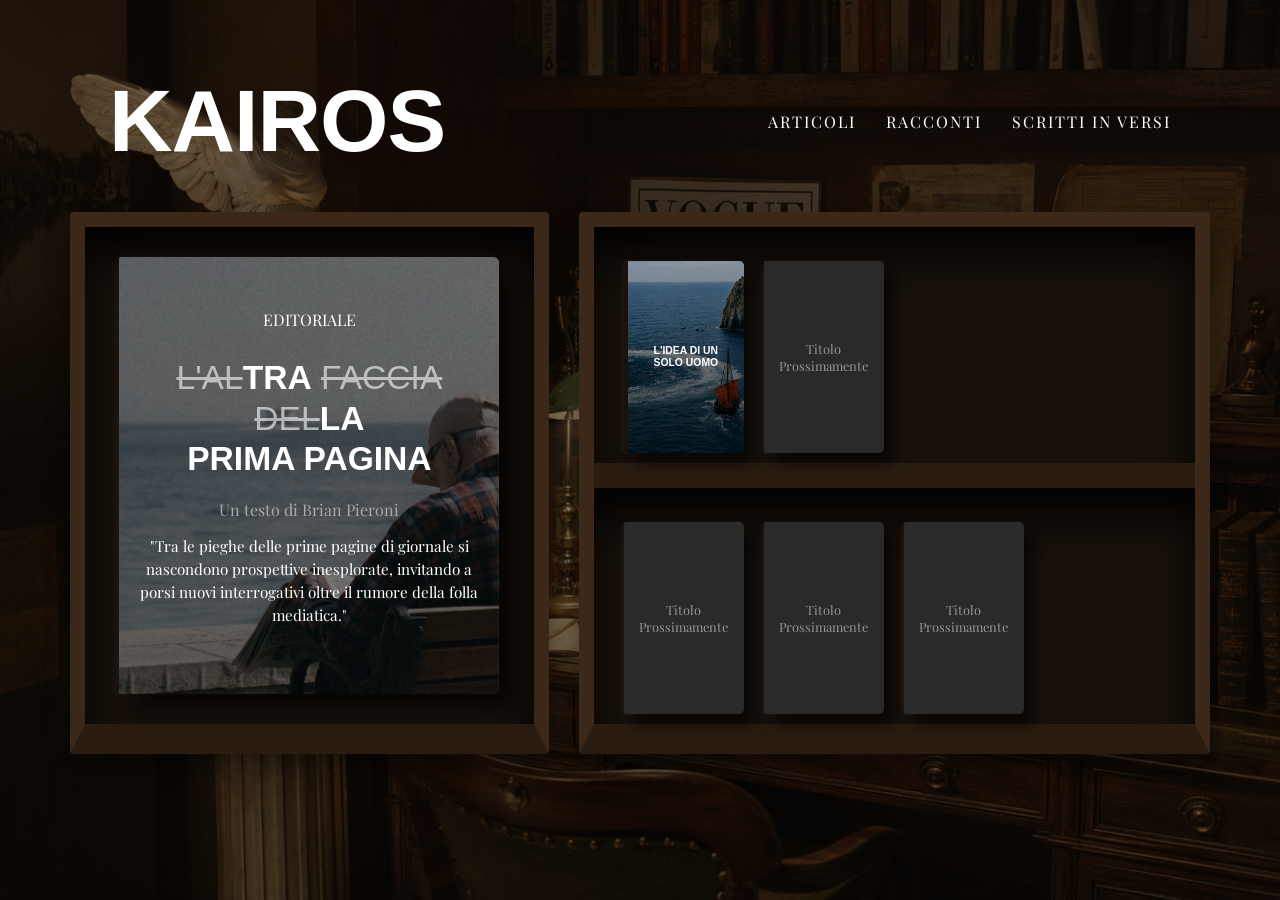
==== commit 5e623925: "Update index.html" ====
--- a/index.html
+++ b/index.html
@@ -64,7 +64,7 @@
                         
                         <!-- 1. PRIMO LIBRO IN ALTO (L'Idea di un solo uomo) -->
                         <!-- Sostituisci 'copertina.jpg' con il nome reale della tua foto del mare -->
-                        <a href="pagina-articolo.html" target="_blank" class="mini-book" style="background-image: linear-gradient(rgba(0,0,0,0.3), rgba(0,0,0,0.7)), url('copertina.jpg'); background-size: cover; background-position: center; border-left: 4px solid #1a110b; color: white;">
+                        <a href="pagina-articolo.html" target="_blank" class="mini-book" style="background-image: linear-gradient(rgba(0,0,0,0.3), rgba(0,0,0,0.7)), url('8C77115A-5A6C-4213-9BA8-5F8C6F8B90FF.png'); background-size: cover; background-position: center; border-left: 4px solid #1a110b; color: white;">
                             <span style="font-family: 'Helvetica Neue', Arial, sans-serif; font-size: 0.65rem; font-weight: bold; letter-spacing: 0px; line-height: 1.2;">L'IDEA DI UN<br>SOLO UOMO</span>
                         </a>
                         
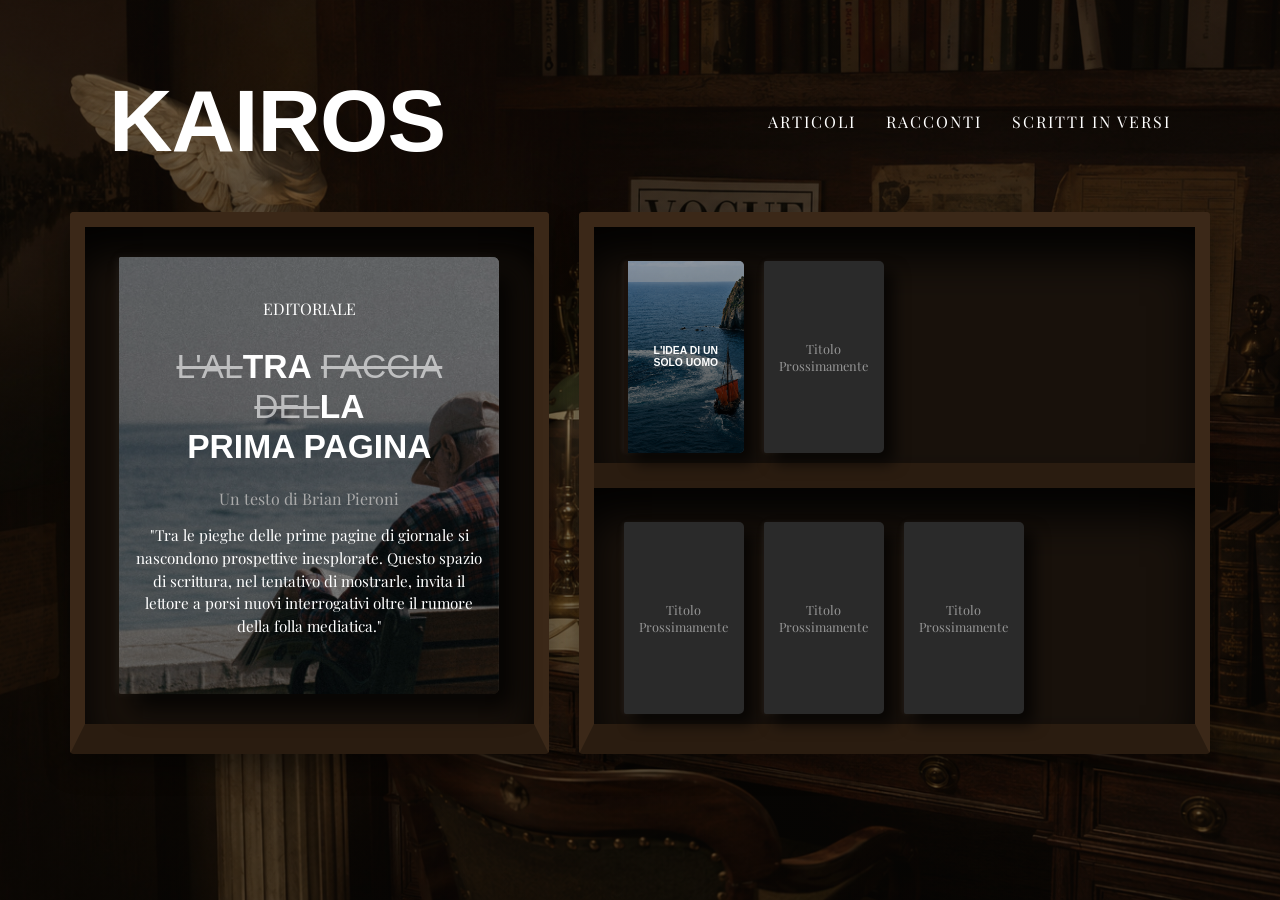
==== commit 08c418cb: "Update index.html" ====
--- a/index.html
+++ b/index.html
@@ -49,8 +49,7 @@
                             </h2>
                             <div class="cinematic-author">Un testo di Brian Pieroni</div>
                             <p class="cinematic-quote" style="font-size: 0.95rem; line-height: 1.5;">
-                                "Tra le pieghe delle prime pagine di giornale si nascondono prospettive inesplorate, 
-                                invitando a porsi nuovi interrogativi oltre il rumore della folla mediatica."
+                                "Tra le pieghe delle prime pagine di giornale si nascondono prospettive inesplorate. Questo spazio di scrittura, nel tentativo di mostrarle, invita il lettore a porsi nuovi interrogativi oltre il rumore della folla mediatica."
                             </p>
                         </div>
                     </div>
--- a/style.css
+++ b/style.css
@@ -211,12 +211,13 @@
 
 /* L'effetto quando ci passi sopra col mouse */
 .mini-book:hover {
-    transform: scale(1.6); /* Si ingrandisce del 60% per farsi leggere bene */
-    background-color: #3b2818; /* Prende un colore caldo da copertina in pelle */
+    transform: scale(1.6); 
+    background-color: #3b2818; 
     color: #fff;
-    z-index: 10; /* Balza in primissimo piano coprendo i bordi dello scaffale */
+    z-index: 999; /* Alzato al massimo per sormontare tutti gli altri libri e il legno! */
     box-shadow: 15px 30px 40px rgba(0,0,0,0.9), -2px 0 10px rgba(255,255,255,0.1);
 }
+
 
 /* =========================================
    LIBRO 3D "LETTURE" (In fondo alla pagina)
